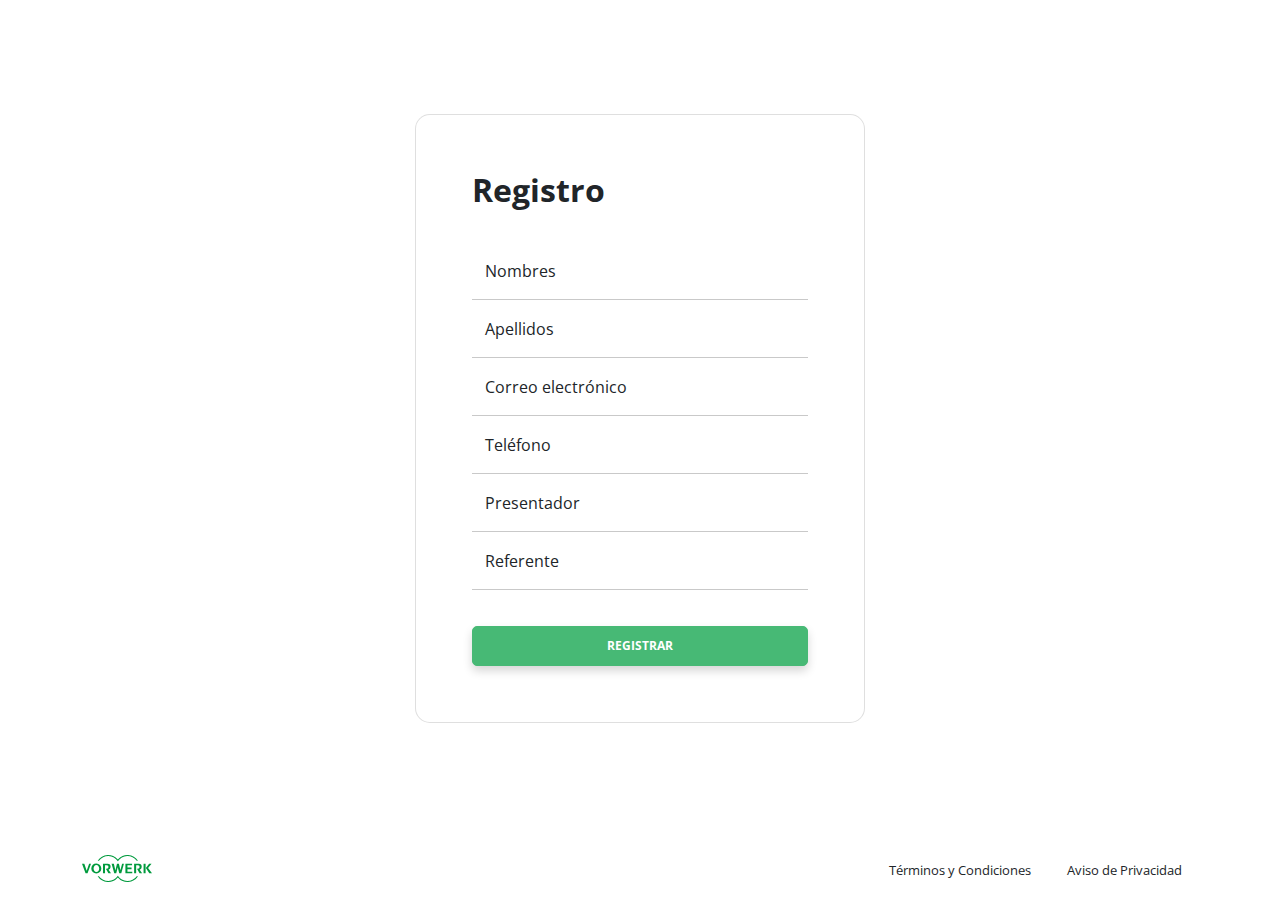
==== registro.html @ 71250ea7 "todo inicio" ====
<!DOCTYPE html>
<html lang="en">
<head>
    <meta charset="UTF-8">
    <meta http-equiv="X-UA-Compatible" content="IE=edge">
    <meta name="viewport" content="width=device-width, initial-scale=1.0">
    <link rel="stylesheet" href="./css/thermomix.min.css">
    <!-- <link href="https://cdn.jsdelivr.net/npm/bootstrap@5.2.0-beta1/dist/css/bootstrap.min.css" rel="stylesheet" integrity="sha384-0evHe/X+R7YkIZDRvuzKMRqM+OrBnVFBL6DOitfPri4tjfHxaWutUpFmBp4vmVor" crossorigin="anonymous"> -->
    <title>Thermomix Registro</title>
</head>

<body>
    <div class="registro">
        <div class="card">
            
            <div class="card-body">
                <h2>Registro</h2>
                <form>
                    <div class="form-floating mt-2">
                        <input type="text" class="form-control" id="" placeholder="Nombres">
                        <label for="">Nombres</label>
                      </div>
                    <div class="form-floating">
                        <input type="text" class="form-control" id="" placeholder="Apellidos">
                        <label for="">Apellidos</label>
                      </div>
                    <div class="form-floating">
                        <input type="email" class="form-control" id="" placeholder="Correo electrónico">
                        <label for="">Correo electrónico</label>
                      </div>
                    <div class="form-floating">
                        <input type="text" class="form-control" id="" placeholder="Teléfono">
                        <label for="">Teléfono</label>
                      </div>
                    <div class="form-floating">
                        <input type="text" class="form-control" id="" placeholder="Presentador">
                        <label for="">Presentador</label>
                      </div>
                    <div class="form-floating">
                        <input type="text" class="form-control" id="" placeholder="Referente">
                        <label for="">Referente</label>
                      </div>
                  
                   
                    <button type="button" class="btn btn-primary w-100 mt-3" onclick="location.href='./home.html'">REGISTRAR</button>
                  </form>
            </div>
          </div>
    </div>
    <footer>
      <div class="container h-100">
        <div class="row justify-content-between align-items-center h-100">
          <div class="col-auto"><img src="./img/desktop/logo-vorwerk.svg" alt="" srcset=""></div>
          <div class="col-auto">
            <a href="" class="mx-1 text-dark"><small>Términos y Condiciones</small></a>
            <a href="" class="mx-1 text-dark"><small>Aviso de Privacidad</small></a>
          </div>
        </div>
      </div>
  </footer>
    <script src="https://cdn.jsdelivr.net/npm/bootstrap@5.2.0-beta1/dist/js/bootstrap.bundle.min.js" integrity="sha384-pprn3073KE6tl6bjs2QrFaJGz5/SUsLqktiwsUTF55Jfv3qYSDhgCecCxMW52nD2" crossorigin="anonymous"></script>
</body>
</html>
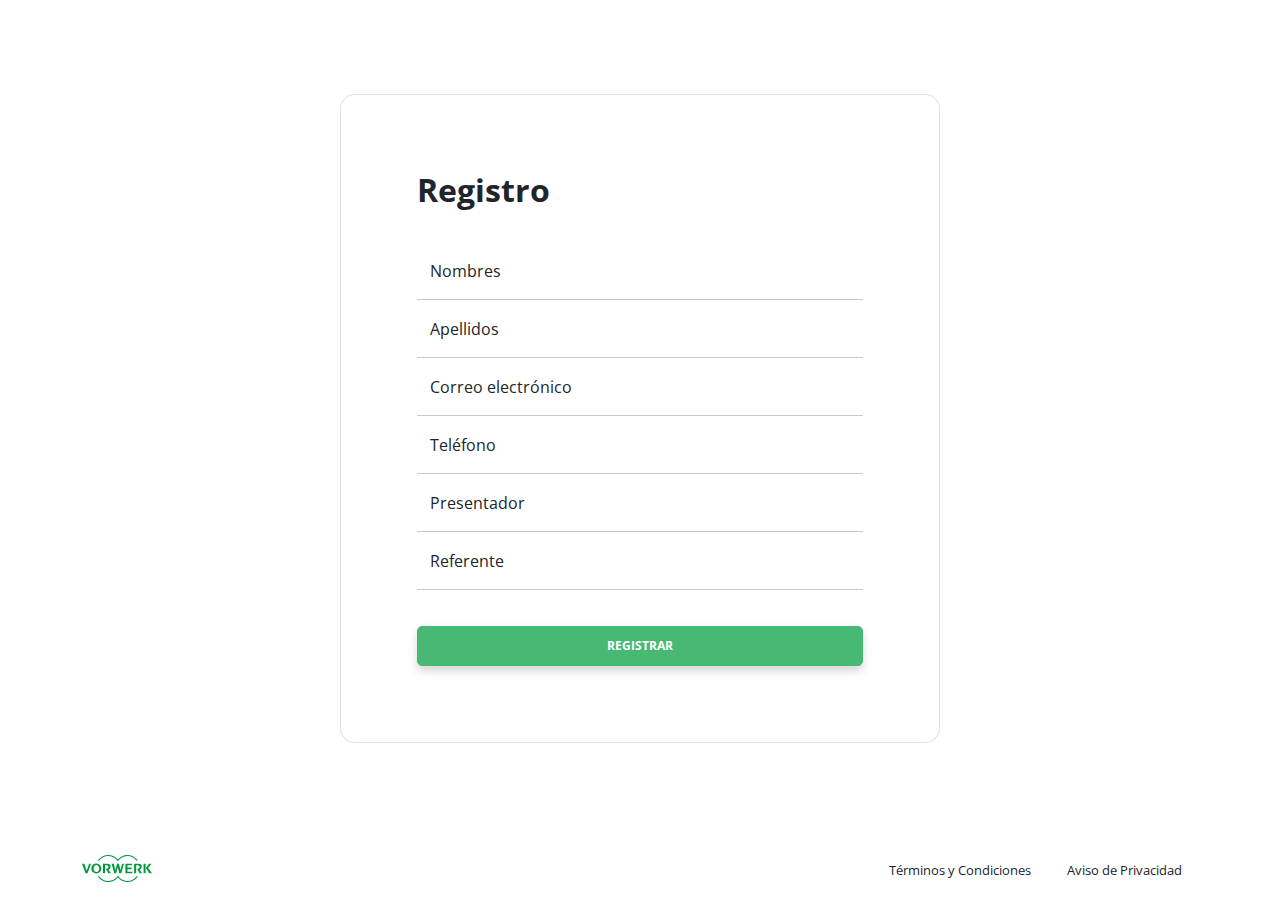
==== commit f0962899: "referidos" ====
--- a/registro.html
+++ b/registro.html
@@ -5,7 +5,6 @@
     <meta http-equiv="X-UA-Compatible" content="IE=edge">
     <meta name="viewport" content="width=device-width, initial-scale=1.0">
     <link rel="stylesheet" href="./css/thermomix.min.css">
-    <!-- <link href="https://cdn.jsdelivr.net/npm/bootstrap@5.2.0-beta1/dist/css/bootstrap.min.css" rel="stylesheet" integrity="sha384-0evHe/X+R7YkIZDRvuzKMRqM+OrBnVFBL6DOitfPri4tjfHxaWutUpFmBp4vmVor" crossorigin="anonymous"> -->
     <title>Thermomix Registro</title>
 </head>
 
